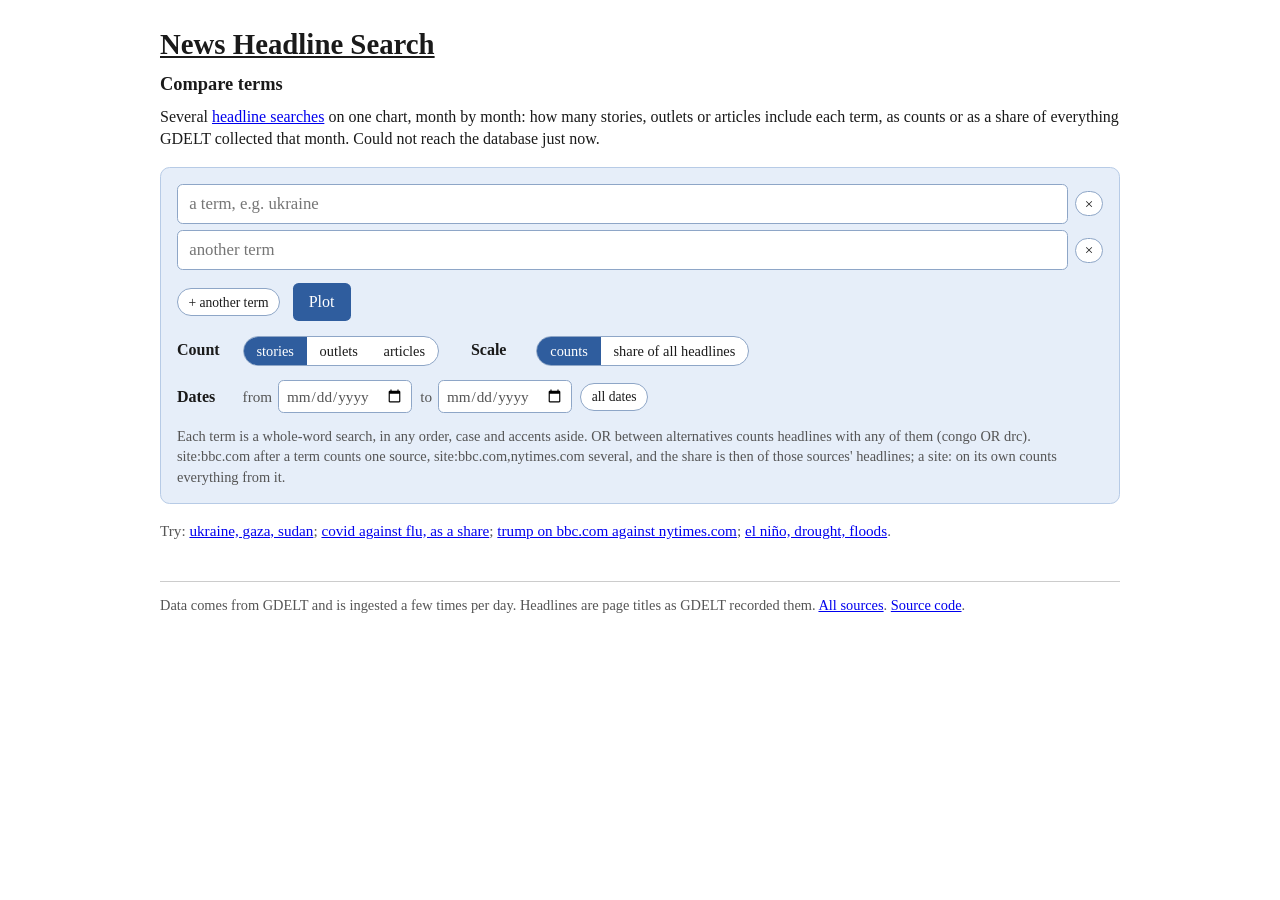
==== compare.html @ a91d5403 "The chart on its own: ?view=chart on the search and compare pages, the chart first under the title w" ====
<!doctype html>
<html lang="en">
<head>
<meta charset="utf-8">
<meta name="viewport" content="width=device-width, initial-scale=1">
<title>Compare terms - News Headline Search</title>
<meta name="description" content="Several news headline searches on one chart, month by month since 2019, as counts or as a share of all the headlines GDELT collected.">
<link rel="stylesheet" href="styles.css">
<link rel="icon" href="data:,">
</head>
<body>
<h1><a href="./">News Headline Search</a></h1>
<h2 class="sub">Compare terms</h2>
<p class="lede">Several <a href="./">headline searches</a> on one chart, month by month: how many stories, outlets or articles include each term, as counts or as a share of everything GDELT collected that month. <span id="stats"></span></p>

<noscript><p>The chart needs JavaScript; the counts come from a database behind this page.</p></noscript>
<form id="f" class="panel">
  <ol id="series" class="series" aria-label="Terms"></ol>
  <div class="tools">
    <button type="button" class="chip" id="add" title="Up to six terms">+ another term</button>
    <button type="submit" class="go">Plot</button>
  </div>
  <div class="opts">
    <div class="group" role="group" aria-label="Count">
      <span class="lbl">Count</span>
      <span class="seg" id="measures">
        <label><input type="radio" name="measure" value="stories" checked><span>stories</span></label>
        <label><input type="radio" name="measure" value="outlets"><span>outlets</span></label>
        <label><input type="radio" name="measure" value="articles"><span>articles</span></label>
      </span>
    </div>
    <div class="group" role="group" aria-label="Scale">
      <span class="lbl">Scale</span>
      <span class="seg" id="scales">
        <label><input type="radio" name="scale" value="count" checked><span>counts</span></label>
        <label><input type="radio" name="scale" value="share"><span>share of all headlines</span></label>
      </span>
    </div>
  </div>
  <div class="opts">
    <div class="group dates" role="group" aria-label="Dates">
      <span class="lbl">Dates</span>
      <label>from <input id="from" type="date" min="2019-10-01"></label>
      <label>to <input id="to" type="date" min="2019-10-01"></label>
      <span class="chips"><button type="button" class="chip" id="clear-dates" title="The whole archive">all dates</button></span>
    </div>
  </div>
  <p class="help">Each term is a whole-word search, in any order, case and accents aside. OR between alternatives counts headlines with any of them (congo OR drc). site:bbc.com after a term counts one source, site:bbc.com,nytimes.com several, and the share is then of those sources' headlines; a site: on its own counts everything from it.</p>
</form>

<p id="examples">Try: <a href="?s=ukraine&amp;s=gaza&amp;s=sudan">ukraine, gaza, sudan</a>; <a href="?s=covid+OR+coronavirus&amp;s=flu+OR+influenza&amp;scale=share">covid against flu, as a share</a>; <a href="?s=trump+site:bbc.com&amp;s=trump+site:nytimes.com&amp;scale=share">trump on bbc.com against nytimes.com</a>; <a href="?s=el+nino+OR+la+nina&amp;s=drought&amp;s=flood+OR+floods">el niño, drought, floods</a>.</p>

<div id="out" hidden>
  <p class="note" id="status"></p>
  <section id="chartbox">
    <ul id="legend" class="legend"></ul>
    <div id="chart" class="lines"></div>
    <p class="note" id="readout"></p>
    <p class="tools"><button type="button" class="chip" id="png">Save as image</button> <a id="chart-link" class="chip" href="#"></a> <span class="note">the image carries the terms and this page's address</span></p>
    <p class="note">A headline counts as one &ldquo;story&rdquo; on its first appearance in any source in one week. A headline counts for one &ldquo;outlet&rdquo; the first time it appears at a given source in one week. A headline counts for one &ldquo;article&rdquo; every time it appears whatsoever, regardless of previous appearances globally or for a given source. A share is of the same measure over every headline GDELT collected that month, or over the sources'. GDELT's set of sources is not constant (between 40 and 53 million articles a year since 2020, from a changing mix of sites), so a share across years is against a moving base; a term's share of one source's headlines is against that source's own output.</p>
    <details class="tbl"><summary>as a list</summary><table id="table"></table></details>
  </section>
</div>

<footer id="meta">Data comes from GDELT and is ingested a few times per day. Headlines are page titles as GDELT recorded them. <a href="sources">All sources</a>. <a href="https://github.com/alexdunham14/headlinesearch">Source code</a>.</footer>
<script src="compare.js"></script>
</body>
</html>
---- styles.css ----
/* One column of text in the browser's own font, written for a phone first.
   The search panel, the month chart and the headline list are the three
   blocks; bold labels name things; the panel is the one coloured thing. */
:root { --ink: #1a1a1a; --bg: #fff; --muted: #555; --faint: #888; --line: #ccc; --hair: #e4e4e4; --panel: #e6eef9; --panel-edge: #b7cbe6; --field: #fff; --edge: #8ea6c7; --bar: #2f5d9e; --bar-sel: #1b3a66; --band: rgba(47, 93, 158, .12); --mark: #fff0a8; --sel: #dbe7f7; }
@media (prefers-color-scheme: dark) {
  :root { --ink: #e6e6e6; --bg: #141414; --muted: #a3a3a3; --faint: #777; --line: #333; --hair: #262626; --panel: #16212f; --panel-edge: #2d4461; --field: #0f1620; --edge: #4a6386; --bar: #7aa2d8; --bar-sel: #b3cdf0; --band: rgba(122, 162, 216, .18); --mark: #4a3d00; --sel: #22354d; }
  a { color: #9cc4ff; }
}
body { max-width: 60rem; margin: 1rem auto; padding: 0 .8rem; line-height: 1.4; color: var(--ink); background: var(--bg); }
h1 { font-size: 1.8rem; margin: 0 0 .5rem; }
h1 a { color: inherit; text-decoration: underline; }
h2 { font-size: 1.15rem; margin: 1.3rem 0 .4rem; }
h2.sub { margin: 0 0 .5rem; }
.lbl { font-weight: bold; }
.lede { margin: 0 0 .6rem; }
.info { margin: 0 0 1rem; }
.info summary { cursor: pointer; }
.info p, .info ul { margin: .4rem 0 0 1rem; }
.info ul { padding-left: 1.2rem; }
input, button { font: inherit; color: inherit; }
[hidden] { display: none !important; } /* the attribute wins over any display rule below */
input[type=search], input[type=text], input[type=date] { appearance: none; -webkit-appearance: none; background: var(--field); border: 1px solid var(--edge); border-radius: .35rem; padding: .35rem .6rem; min-width: 0; }
input:focus-visible, .chip:focus-visible, .go:focus-visible, .big:focus-visible, .x:focus-visible { outline: 2px solid var(--bar); outline-offset: 1px; }

/* The search panel */
.panel { background: var(--panel); border: 1px solid var(--panel-edge); border-radius: .6rem; padding: .8rem; margin: 1rem 0; }
.q { display: flex; gap: .5rem; }
#q { flex: 1 1 auto; font-size: 1.1rem; padding: .5rem .75rem; }
.go { border: 0; border-radius: .35rem; padding: .5rem 1rem; background: var(--bar); color: #fff; cursor: pointer; }
.opts { display: flex; flex-direction: column; gap: .7rem; margin-top: .9rem; }
.group { display: flex; flex-wrap: wrap; align-items: center; gap: .4rem .5rem; min-width: 0; }
.group > .lbl { width: 100%; }
.seg { display: inline-flex; flex-wrap: wrap; border: 1px solid var(--edge); border-radius: .5rem; background: var(--field); overflow: hidden; }
.seg label { position: relative; }
.seg input { position: absolute; inset: 0; margin: 0; opacity: 0; cursor: pointer; }
.seg span { display: block; padding: .25rem .7rem; font-size: .95rem; white-space: nowrap; }
.seg input:checked + span { background: var(--bar); color: #fff; }
.seg input:focus-visible + span { outline: 2px solid var(--bar-sel); outline-offset: -2px; }
.dates label { display: inline-flex; flex: 1 1 8rem; align-items: center; gap: .35rem; font-size: .95rem; color: var(--muted); }
.dates input { flex: 1 1 auto; width: 100%; font-size: .95rem; padding: .25rem .45rem; }
.chips { display: inline-flex; flex-wrap: wrap; gap: .35rem; }
.chip { font-size: .85rem; padding: .2rem .65rem; border: 1px solid var(--edge); border-radius: 999px; background: var(--field); cursor: pointer; white-space: nowrap; }
.chip:hover { border-color: var(--bar); }
.sources .ta { position: relative; flex: 1 1 10rem; display: flex; }
#domain { width: 100%; max-width: 100%; font-size: .95rem; padding: .3rem .5rem; }
.sources .all { white-space: nowrap; font-size: .95rem; }
#suggest { position: absolute; top: 100%; left: 0; z-index: 2; width: 100%; min-width: 16rem; max-width: 100vw; max-height: 16rem; overflow: auto; list-style: none; margin: .15rem 0 0; padding: .2rem 0; background: var(--field); border: 1px solid var(--edge); border-radius: .35rem; box-shadow: 0 2px 8px rgba(0, 0, 0, .18); }
#suggest li { padding: .3rem .6rem; cursor: pointer; }
#suggest li.on, #suggest li:hover { background: var(--sel); }
#suggest .n { margin-left: .3em; }
.chosen { list-style: none; margin: 0; padding: 0; display: flex; flex-wrap: wrap; gap: .35rem; width: 100%; }
.chosen li { display: inline-flex; align-items: center; gap: .2rem; font-size: .95rem; padding: .1rem .3rem .1rem .6rem; border: 1px solid var(--edge); border-radius: 999px; background: var(--field); }
.x { border: 0; background: none; padding: 0 .3rem; font-size: 1.1rem; line-height: 1; cursor: pointer; color: var(--muted); }
.x:hover { color: var(--ink); }
.tools { display: flex; flex-wrap: wrap; align-items: center; gap: .5rem .8rem; margin: .8rem 0 0; }
.tools .note { margin: 0; }
.help { margin: .8rem 0 0; font-size: .9rem; color: var(--muted); }
#examples { color: var(--muted); font-size: .95rem; }

/* Results: the status line, two buttons, the optional chart, then the list */
.status { margin: 1.3rem 0 .6rem; }
.actions { display: flex; flex-wrap: wrap; gap: .5rem; margin: 0 0 .8rem; }
.big { display: inline-block; font-size: 1rem; padding: .5rem 1rem; border: 1px solid var(--edge); border-radius: .4rem; background: var(--field); color: inherit; text-decoration: none; cursor: pointer; }
.big:hover { border-color: var(--bar); }
#months { margin: .8rem 0 1.2rem; padding: .8rem; border: 1px solid var(--line); border-radius: .6rem; }
#months h2 { margin: 0 0 .3rem; }
.note { margin: 0 0 .6rem; font-size: .9rem; color: var(--muted); }
.chart { display: flex; align-items: stretch; gap: 2px; height: 5.5rem; border-bottom: 1px solid var(--line); }
.chart a { flex: 1 1 0; min-width: 1px; display: flex; align-items: flex-end; text-decoration: none; }
.chart a i { display: block; width: 100%; background: var(--bar); border-radius: 2px 2px 0 0; }
.chart a:hover i, .chart a.sel i { background: var(--bar-sel); }
.chart a.sel { background: var(--band); }
.years { display: flex; gap: 2px; margin: .15rem 0 .5rem; font-size: .8rem; color: var(--muted); }
.years span { flex: 1 1 0; min-width: 0; }
.years a { color: inherit; text-decoration: none; white-space: nowrap; }
.years a:hover { text-decoration: underline; }
.measure { display: flex; flex-wrap: wrap; align-items: center; gap: .4rem .6rem; margin: .5rem 0 .6rem; }
.tbl th { font-weight: bold; text-align: left; padding: 0 1rem .2rem 0; }
.tbl { font-size: .9rem; color: var(--muted); }
.tbl summary { cursor: pointer; }
.tbl table { border-collapse: collapse; margin-top: .4rem; }
.tbl td { padding: .05rem 1rem .05rem 0; }
.tbl td a { color: inherit; }
ol.hl { list-style: none; margin: 0; padding: 0; }
ol.hl li { padding: .55rem 0; border-top: 1px solid var(--hair); }
ol.hl li:first-child { border-top: 0; }
.m { display: block; font-size: .85rem; color: var(--muted); margin-top: .1rem; }
.n { color: var(--faint); font-size: .85em; }
mark { background: var(--mark); color: inherit; font-weight: bold; border-radius: 2px; }
#more { font-size: .95rem; }
#more a { cursor: pointer; }
#meta { margin-top: 2.5rem; padding-top: .8rem; border-top: 1px solid var(--line); font-size: .9rem; color: var(--muted); }
/* The chart on its own (?view=chart): a page to link to, the chart first under the title and a link to the full page */
a.chip { color: inherit; text-decoration: none; }
body.chart-only .lede, body.chart-only .info, body.chart-only .panel, body.chart-only #examples, body.chart-only .status, body.chart-only .actions, body.chart-only #list-h, body.chart-only #results, body.chart-only #more { display: none; }
body.chart-only #months, body.chart-only #chartbox { margin-top: .5rem; }

/* The sources page: a row of letters, a find box, a table */
.letters { display: flex; flex-wrap: wrap; gap: .2rem .55rem; margin: .8rem 0; }
.letters a { padding: .1rem .2rem; }
.letters a.on { font-weight: bold; text-decoration: none; background: var(--sel); border-radius: .25rem; }
.find { position: relative; margin: .6rem 0; }
.find label { display: flex; flex-wrap: wrap; align-items: center; gap: .4rem; }
.find input { flex: 1 1 12rem; max-width: 24rem; }
.find #suggest { top: auto; width: auto; min-width: 16rem; }
table.src { border-collapse: collapse; margin-top: .6rem; font-size: .95rem; }
table.src th { text-align: left; padding: .2rem 1rem .3rem 0; border-bottom: 1px solid var(--line); }
table.src td { padding: .15rem 1rem .15rem 0; white-space: nowrap; vertical-align: top; }
table.src td.d { white-space: normal; word-break: break-all; }
table.src td.r, table.src th.r { text-align: right; }

/* Compare mode: a list of term inputs, then the legend, the line chart and its readout */
.series { list-style: none; margin: 0; padding: 0; display: flex; flex-direction: column; gap: .4rem; }
.series li { display: flex; align-items: center; gap: .4rem; }
.series input { flex: 1 1 auto; font-size: 1.05rem; padding: .45rem .7rem; }
.series .del { padding: .15rem .55rem; font-size: .95rem; line-height: 1.2; }
#chartbox { margin: .8rem 0 1.2rem; padding: .8rem; border: 1px solid var(--line); border-radius: .6rem; }
.legend { list-style: none; margin: 0 0 .6rem; padding: 0; font-size: .95rem; }
.legend li { margin: .1rem 0; }
.legend .t { color: inherit; }
.legend i, .rd i, .tbl th i { display: inline-block; width: .7em; height: .7em; border-radius: 2px; margin-right: .4em; vertical-align: -.02em; }
.lines svg { display: block; width: 100%; height: auto; }
.lines text.yr { cursor: pointer; }
.lines text.yr:hover { text-decoration: underline; }
#readout { min-height: 1.5em; margin: .5rem 0 .8rem; }
.rd { white-space: nowrap; margin-left: .7em; }
#chartbox .tbl { overflow-x: auto; }
#chartbox .tbl td { white-space: nowrap; }

@media (min-width: 40rem) {
  body { margin-top: 1.5rem; padding: 0 1rem; }
  .panel { padding: 1rem; }
  .opts { flex-direction: row; flex-wrap: wrap; gap: .7rem 2rem; }
  .group > .lbl { width: auto; min-width: 3.6rem; }
  .dates label { flex: 0 1 auto; }
  .dates input { flex: 0 1 auto; width: auto; }
  .sources .ta { flex: 0 1 15rem; }
  .seg { flex-wrap: nowrap; border-radius: 999px; }
  .seg span { padding: .25rem .8rem; font-size: .9rem; }
  .chart { height: 7rem; }
  #months, #chartbox { padding: .9rem 1rem 1rem; }
}
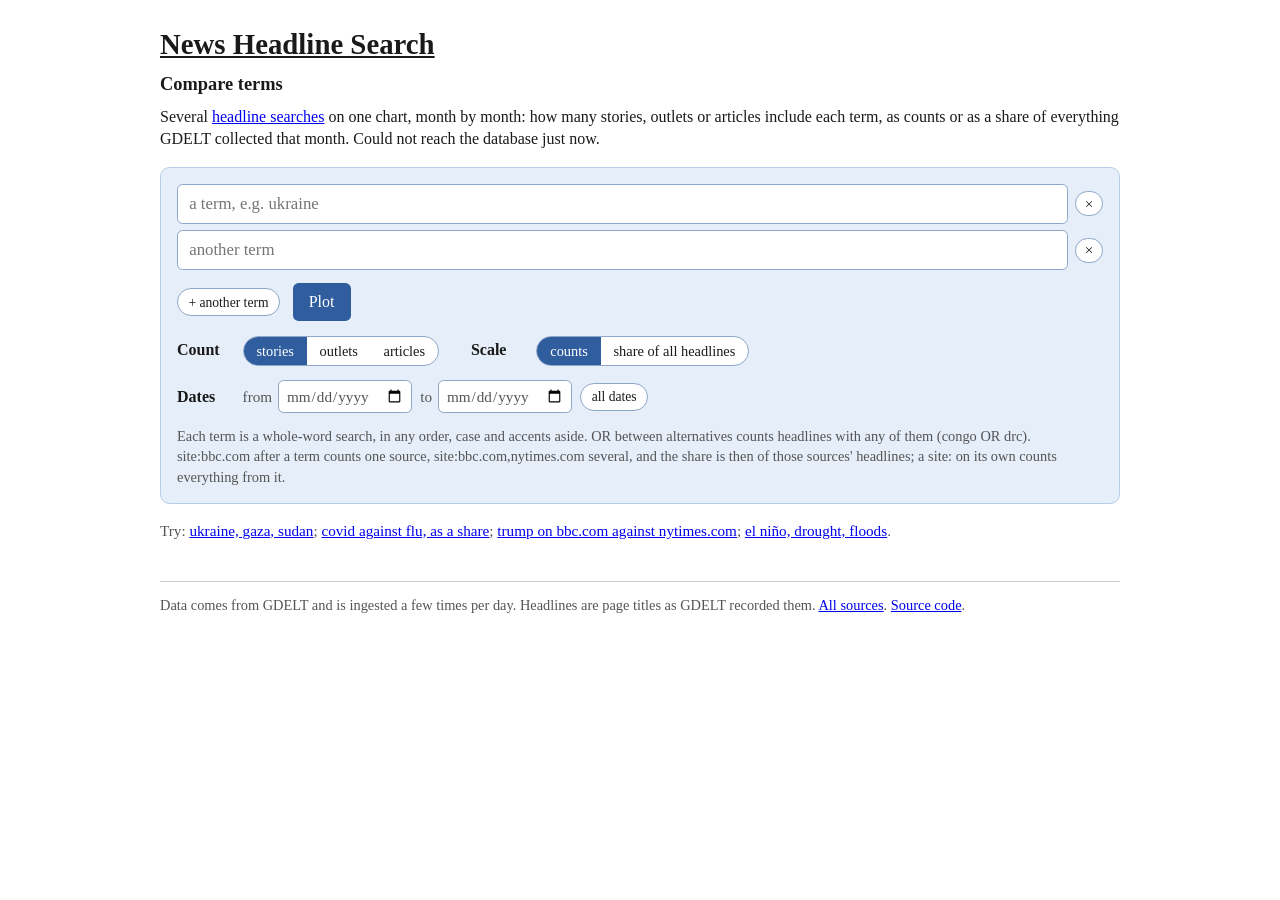
==== commit fabd138c: "Compare: drop the note under Save as image Co-Authored-By: Claude Fable 5.1 <noreply@anthropic.com> " ====
--- a/compare.html
+++ b/compare.html
@@ -56,7 +56,7 @@
     <ul id="legend" class="legend"></ul>
     <div id="chart" class="lines"></div>
     <p class="note" id="readout"></p>
-    <p class="tools"><button type="button" class="chip" id="png">Save as image</button> <a id="chart-link" class="chip" href="#"></a> <span class="note">the image carries the terms and this page's address</span></p>
+    <p class="tools"><button type="button" class="chip" id="png">Save as image</button> <a id="chart-link" class="chip" href="#"></a></p>
     <p class="note">A headline counts as one &ldquo;story&rdquo; on its first appearance in any source in one week. A headline counts for one &ldquo;outlet&rdquo; the first time it appears at a given source in one week. A headline counts for one &ldquo;article&rdquo; every time it appears whatsoever, regardless of previous appearances globally or for a given source. A share is of the same measure over every headline GDELT collected that month, or over the sources'. GDELT's set of sources is not constant (between 40 and 53 million articles a year since 2020, from a changing mix of sites), so a share across years is against a moving base; a term's share of one source's headlines is against that source's own output.</p>
     <details class="tbl"><summary>as a list</summary><table id="table"></table></details>
   </section>
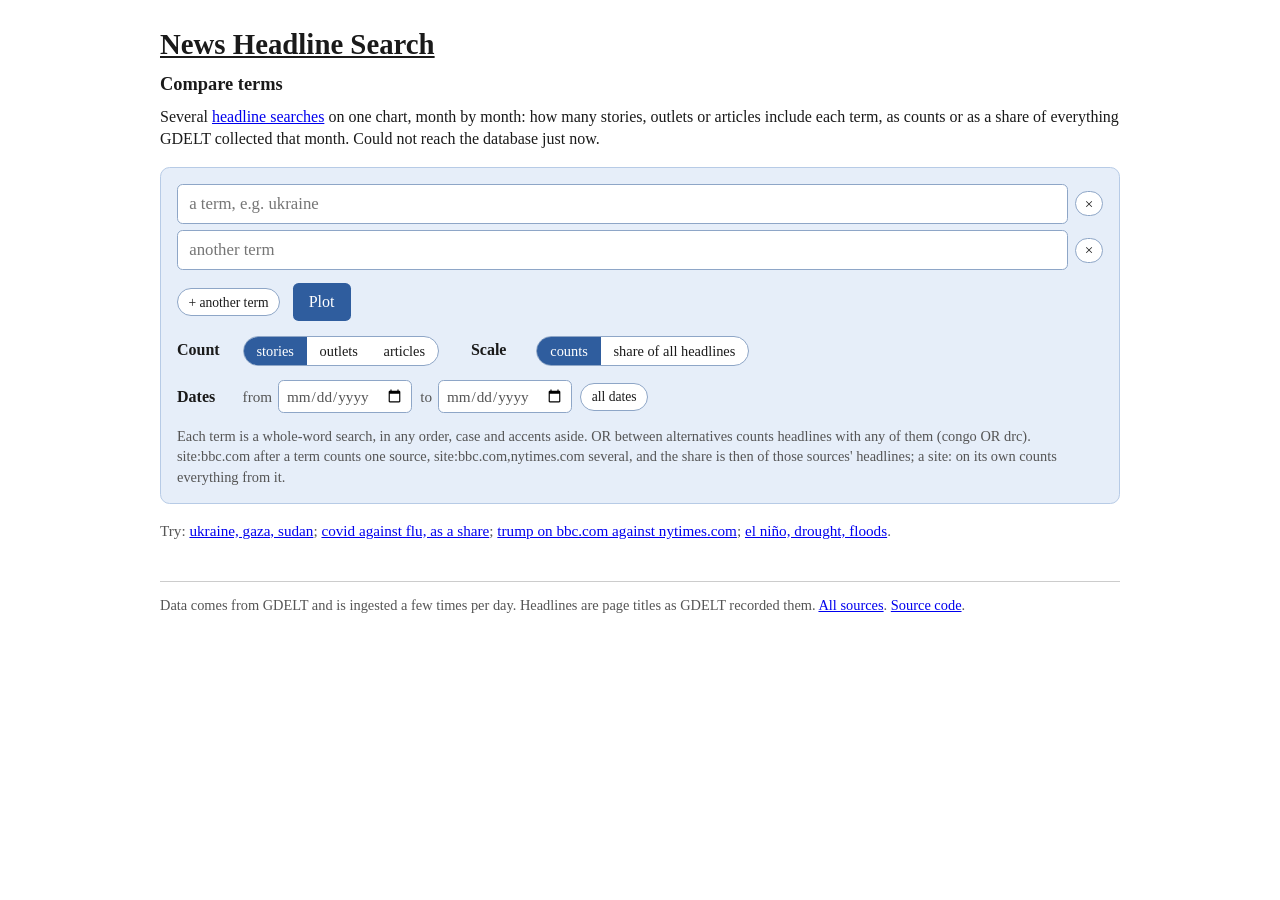
==== commit bf9b9831: "The search chart as a share is a line on a percentage axis, drawn by lines.js, now shared with compa" ====
--- a/compare.html
+++ b/compare.html
@@ -63,6 +63,7 @@
 </div>
 
 <footer id="meta">Data comes from GDELT and is ingested a few times per day. Headlines are page titles as GDELT recorded them. <a href="sources">All sources</a>. <a href="https://github.com/alexdunham14/headlinesearch">Source code</a>.</footer>
+<script src="lines.js"></script>
 <script src="compare.js"></script>
 </body>
 </html>
--- a/styles.css
+++ b/styles.css
@@ -74,7 +74,10 @@
 .years span { flex: 1 1 0; min-width: 0; }
 .years a { color: inherit; text-decoration: none; white-space: nowrap; }
 .years a:hover { text-decoration: underline; }
-.measure { display: flex; flex-wrap: wrap; align-items: center; gap: .4rem .6rem; margin: .5rem 0 .6rem; }
+.measure { display: flex; flex-wrap: wrap; align-items: center; gap: .5rem 2rem; margin: .5rem 0 0; }
+.measure .pair { display: inline-flex; flex-wrap: wrap; align-items: center; gap: .4rem .6rem; }
+/* The row of buttons under a chart: as much space below it as above */
+#months > .tools, #chartbox > .tools { margin: .8rem 0; }
 .tbl th { font-weight: bold; text-align: left; padding: 0 1rem .2rem 0; }
 .tbl { font-size: .9rem; color: var(--muted); }
 .tbl summary { cursor: pointer; }
@@ -122,6 +125,7 @@
 .lines svg { display: block; width: 100%; height: auto; }
 .lines text.yr { cursor: pointer; }
 .lines text.yr:hover { text-decoration: underline; }
+#months .lines rect.cap { cursor: pointer; } /* on the search page a click on the line narrows to its month */
 #readout { min-height: 1.5em; margin: .5rem 0 .8rem; }
 .rd { white-space: nowrap; margin-left: .7em; }
 #chartbox .tbl { overflow-x: auto; }
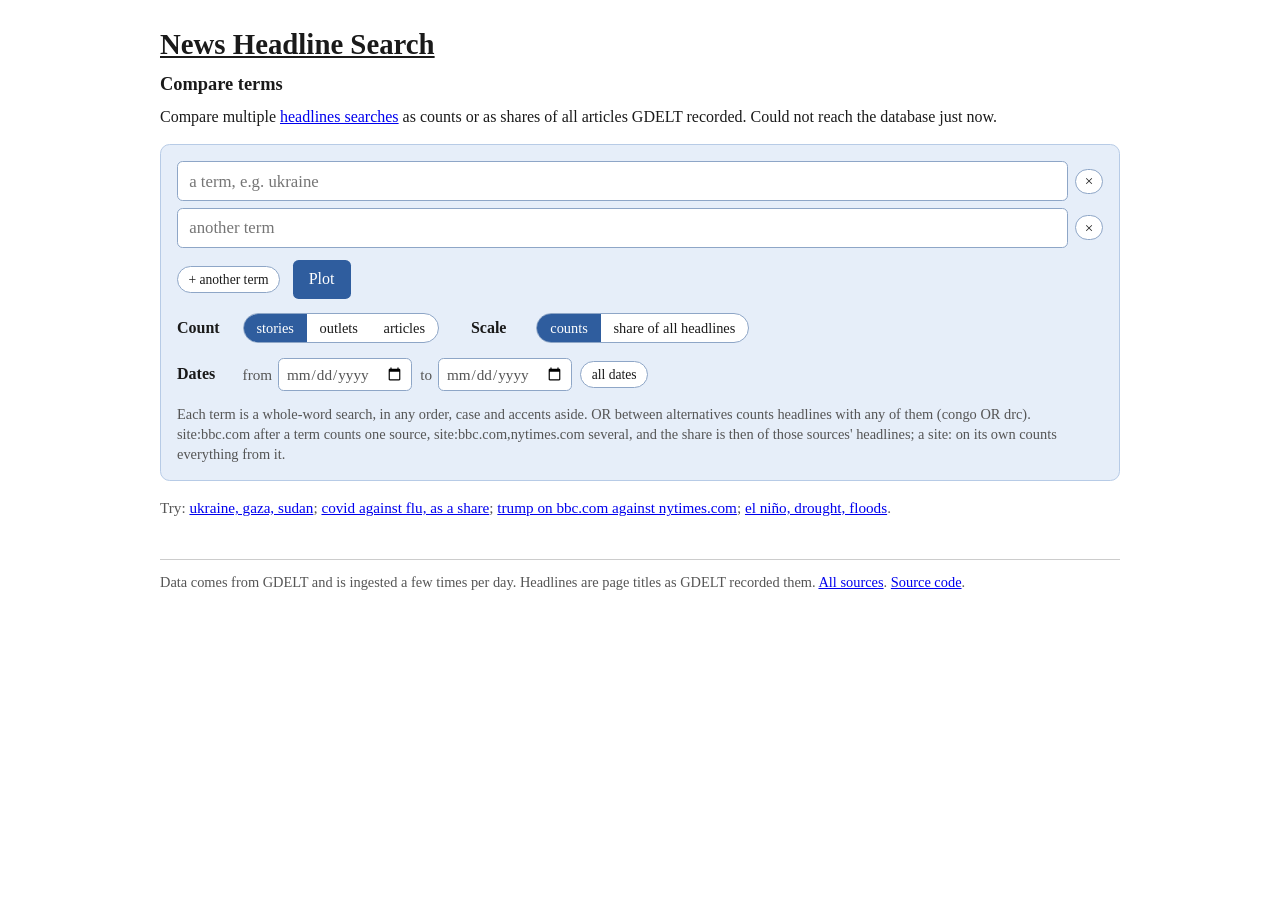
==== commit 26b93062: "Compare page: Alex's intro sentence Co-Authored-By: Claude Opus 5 (1M context) <noreply@anthropic.co" ====
--- a/compare.html
+++ b/compare.html
@@ -11,7 +11,7 @@
 <body>
 <h1><a href="./">News Headline Search</a></h1>
 <h2 class="sub">Compare terms</h2>
-<p class="lede">Several <a href="./">headline searches</a> on one chart, month by month: how many stories, outlets or articles include each term, as counts or as a share of everything GDELT collected that month. <span id="stats"></span></p>
+<p class="lede">Compare multiple <a href="./">headlines searches</a> as counts or as shares of all articles GDELT recorded. <span id="stats"></span></p>
 
 <noscript><p>The chart needs JavaScript; the counts come from a database behind this page.</p></noscript>
 <form id="f" class="panel">
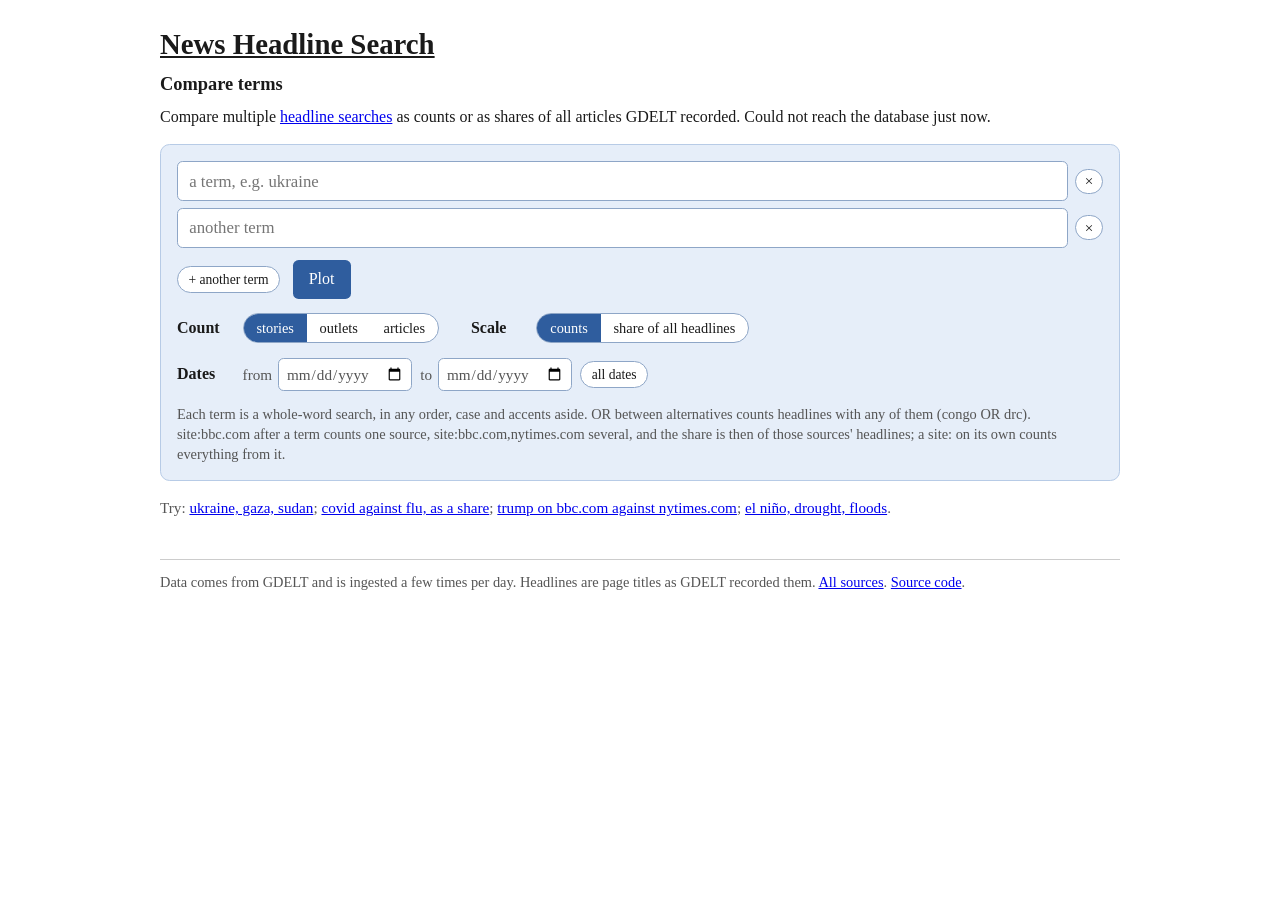
==== commit c7126ba3: "Compare page: "headline searches", and the meta description matches the intro Co-Authored-By: Claude" ====
--- a/compare.html
+++ b/compare.html
@@ -4,14 +4,14 @@
 <meta charset="utf-8">
 <meta name="viewport" content="width=device-width, initial-scale=1">
 <title>Compare terms - News Headline Search</title>
-<meta name="description" content="Several news headline searches on one chart, month by month since 2019, as counts or as a share of all the headlines GDELT collected.">
+<meta name="description" content="Compare multiple headline searches as counts or as shares of all articles GDELT recorded.">
 <link rel="stylesheet" href="styles.css">
 <link rel="icon" href="data:,">
 </head>
 <body>
 <h1><a href="./">News Headline Search</a></h1>
 <h2 class="sub">Compare terms</h2>
-<p class="lede">Compare multiple <a href="./">headlines searches</a> as counts or as shares of all articles GDELT recorded. <span id="stats"></span></p>
+<p class="lede">Compare multiple <a href="./">headline searches</a> as counts or as shares of all articles GDELT recorded. <span id="stats"></span></p>
 
 <noscript><p>The chart needs JavaScript; the counts come from a database behind this page.</p></noscript>
 <form id="f" class="panel">
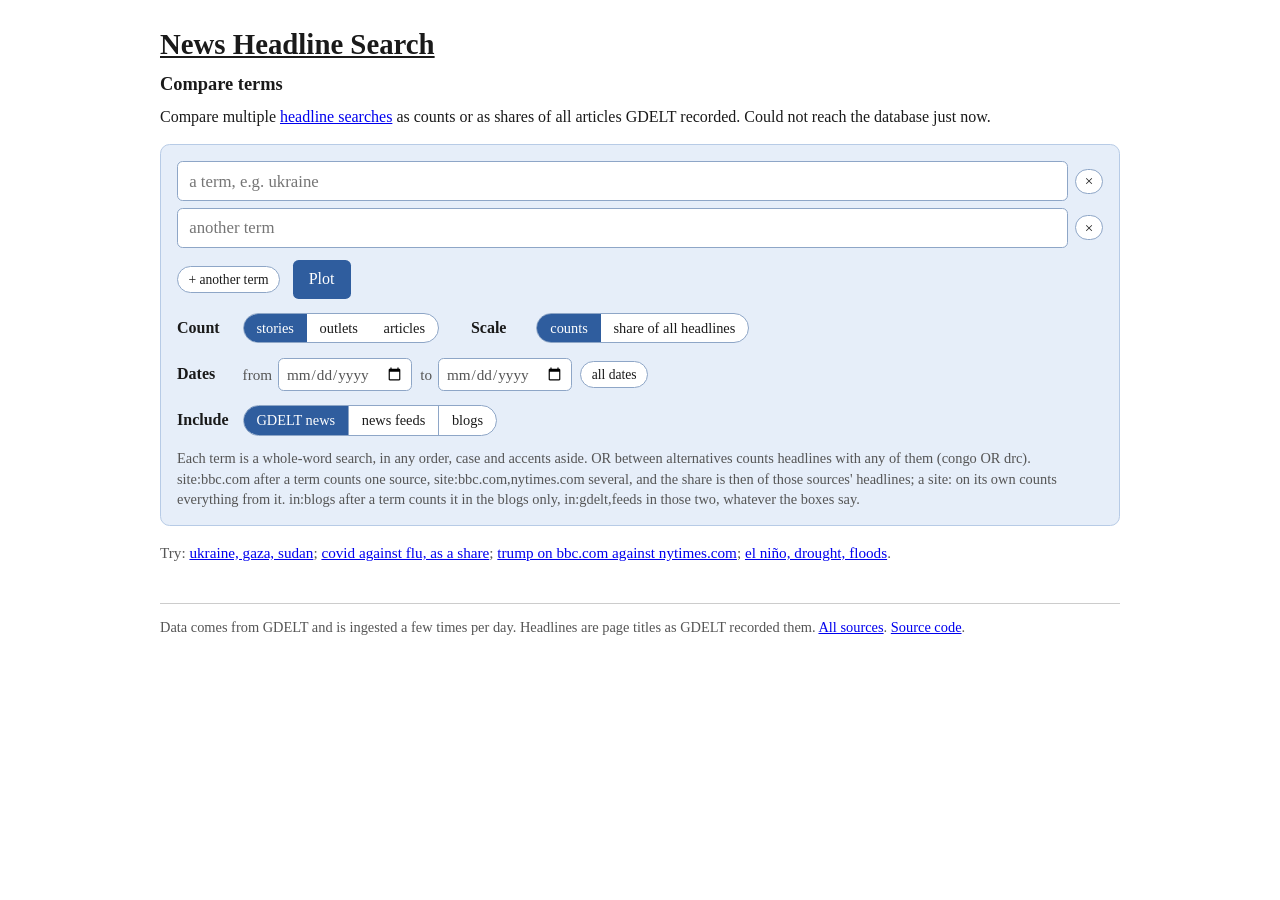
==== commit d7f940f3: "Proof of concept: the Include boxes on the search and compare pages (src=gdelt,feeds,blogs), per-ter" ====
--- a/compare.html
+++ b/compare.html
@@ -45,7 +45,18 @@
       <span class="chips"><button type="button" class="chip" id="clear-dates" title="The whole archive">all dates</button></span>
     </div>
   </div>
-  <p class="help">Each term is a whole-word search, in any order, case and accents aside. OR between alternatives counts headlines with any of them (congo OR drc). site:bbc.com after a term counts one source, site:bbc.com,nytimes.com several, and the share is then of those sources' headlines; a site: on its own counts everything from it.</p>
+  <div class="opts">
+    <div class="group" role="group" aria-label="Include">
+      <span class="lbl">Include</span>
+      <span class="seg" id="srcs">
+        <label><input type="checkbox" name="src" value="gdelt" checked><span>GDELT news</span></label>
+        <label><input type="checkbox" name="src" value="feeds"><span>news feeds</span></label>
+        <label><input type="checkbox" name="src" value="blogs"><span>blogs</span></label>
+      </span>
+      <span class="since n" id="src-since"></span>
+    </div>
+  </div>
+  <p class="help">Each term is a whole-word search, in any order, case and accents aside. OR between alternatives counts headlines with any of them (congo OR drc). site:bbc.com after a term counts one source, site:bbc.com,nytimes.com several, and the share is then of those sources' headlines; a site: on its own counts everything from it. in:blogs after a term counts it in the blogs only, in:gdelt,feeds in those two, whatever the boxes say.</p>
 </form>
 
 <p id="examples">Try: <a href="?s=ukraine&amp;s=gaza&amp;s=sudan">ukraine, gaza, sudan</a>; <a href="?s=covid+OR+coronavirus&amp;s=flu+OR+influenza&amp;scale=share">covid against flu, as a share</a>; <a href="?s=trump+site:bbc.com&amp;s=trump+site:nytimes.com&amp;scale=share">trump on bbc.com against nytimes.com</a>; <a href="?s=el+nino+OR+la+nina&amp;s=drought&amp;s=flood+OR+floods">el niño, drought, floods</a>.</p>
--- a/styles.css
+++ b/styles.css
@@ -36,6 +36,8 @@
 .seg span { display: block; padding: .25rem .7rem; font-size: .95rem; white-space: nowrap; }
 .seg input:checked + span { background: var(--bar); color: #fff; }
 .seg input:focus-visible + span { outline: 2px solid var(--bar-sel); outline-offset: -2px; }
+/* Checkboxes in a segment (Include): several can be on, so each is ruled off from the next */
+#srcs label + label span { border-left: 1px solid var(--edge); }
 .dates label { display: inline-flex; flex: 1 1 8rem; align-items: center; gap: .35rem; font-size: .95rem; color: var(--muted); }
 .dates input { flex: 1 1 auto; width: 100%; font-size: .95rem; padding: .25rem .45rem; }
 .chips { display: inline-flex; flex-wrap: wrap; gap: .35rem; }
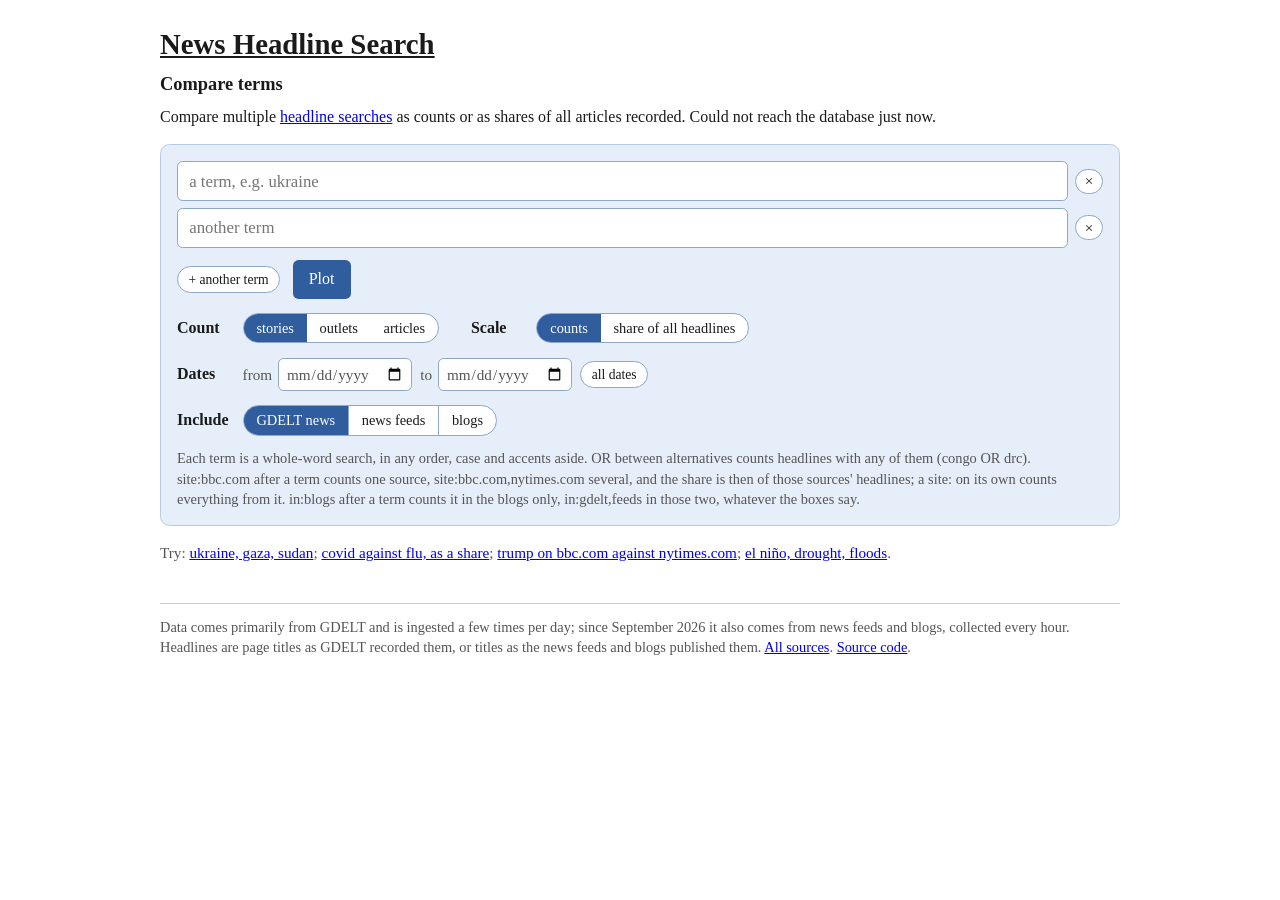
==== commit 6940cb4c: "The pages' GDELT-only wording (footers, compare intro and meta, share notes, search meta) covers the" ====
--- a/compare.html
+++ b/compare.html
@@ -4,14 +4,14 @@
 <meta charset="utf-8">
 <meta name="viewport" content="width=device-width, initial-scale=1">
 <title>Compare terms - News Headline Search</title>
-<meta name="description" content="Compare multiple headline searches as counts or as shares of all articles GDELT recorded.">
+<meta name="description" content="Compare multiple headline searches as counts or as shares of all articles recorded.">
 <link rel="stylesheet" href="styles.css">
 <link rel="icon" href="data:,">
 </head>
 <body>
 <h1><a href="./">News Headline Search</a></h1>
 <h2 class="sub">Compare terms</h2>
-<p class="lede">Compare multiple <a href="./">headline searches</a> as counts or as shares of all articles GDELT recorded. <span id="stats"></span></p>
+<p class="lede">Compare multiple <a href="./">headline searches</a> as counts or as shares of all articles recorded. <span id="stats"></span></p>
 
 <noscript><p>The chart needs JavaScript; the counts come from a database behind this page.</p></noscript>
 <form id="f" class="panel">
@@ -68,12 +68,12 @@
     <div id="chart" class="lines"></div>
     <p class="note" id="readout"></p>
     <p class="tools"><button type="button" class="chip" id="png">Save as image</button> <a id="chart-link" class="chip" href="#"></a></p>
-    <p class="note">A headline counts as one &ldquo;story&rdquo; on its first appearance in any source in one week. A headline counts for one &ldquo;outlet&rdquo; the first time it appears at a given source in one week. A headline counts for one &ldquo;article&rdquo; every time it appears whatsoever, regardless of previous appearances globally or for a given source. A share is of the same measure over every headline GDELT collected that month, or over the sources'. GDELT's set of sources is not constant (between 40 and 53 million articles a year since 2020, from a changing mix of sites), so a share across years is against a moving base; a term's share of one source's headlines is against that source's own output.</p>
+    <p class="note">A headline counts as one &ldquo;story&rdquo; on its first appearance in any source in one week. A headline counts for one &ldquo;outlet&rdquo; the first time it appears at a given source in one week. A headline counts for one &ldquo;article&rdquo; every time it appears whatsoever, regardless of previous appearances globally or for a given source. A share is of the same measure over every headline collected that month in the data the term includes, or over its sources'. GDELT's set of sources is not constant (between 40 and 53 million articles a year since 2020, from a changing mix of sites), so a share across years is against a moving base; a term's share of one source's headlines is against that source's own output.</p>
     <details class="tbl"><summary>as a list</summary><table id="table"></table></details>
   </section>
 </div>
 
-<footer id="meta">Data comes from GDELT and is ingested a few times per day. Headlines are page titles as GDELT recorded them. <a href="sources">All sources</a>. <a href="https://github.com/alexdunham14/headlinesearch">Source code</a>.</footer>
+<footer id="meta">Data comes primarily from GDELT and is ingested a few times per day; since September 2026 it also comes from news feeds and blogs, collected every hour. Headlines are page titles as GDELT recorded them, or titles as the news feeds and blogs published them. <a href="sources">All sources</a>. <a href="https://github.com/alexdunham14/headlinesearch">Source code</a>.</footer>
 <script src="lines.js"></script>
 <script src="compare.js"></script>
 </body>
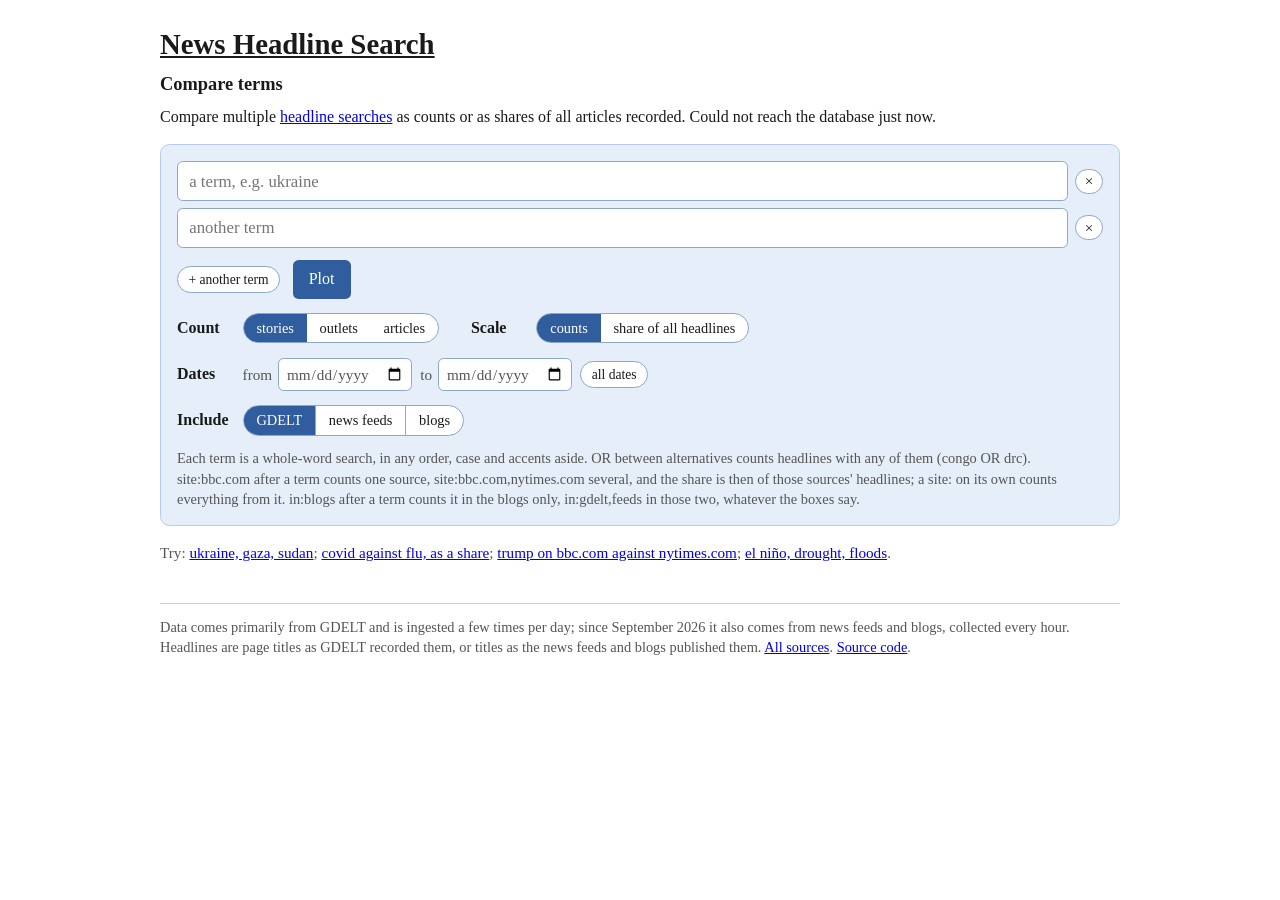
==== commit d0899009: "Include boxes: GDELT, news feeds, blogs Co-Authored-By: Claude Opus 5 (1M context) <noreply@anthropi" ====
--- a/compare.html
+++ b/compare.html
@@ -49,7 +49,7 @@
     <div class="group" role="group" aria-label="Include">
       <span class="lbl">Include</span>
       <span class="seg" id="srcs">
-        <label><input type="checkbox" name="src" value="gdelt" checked><span>GDELT news</span></label>
+        <label><input type="checkbox" name="src" value="gdelt" checked><span>GDELT</span></label>
         <label><input type="checkbox" name="src" value="feeds"><span>news feeds</span></label>
         <label><input type="checkbox" name="src" value="blogs"><span>blogs</span></label>
       </span>
